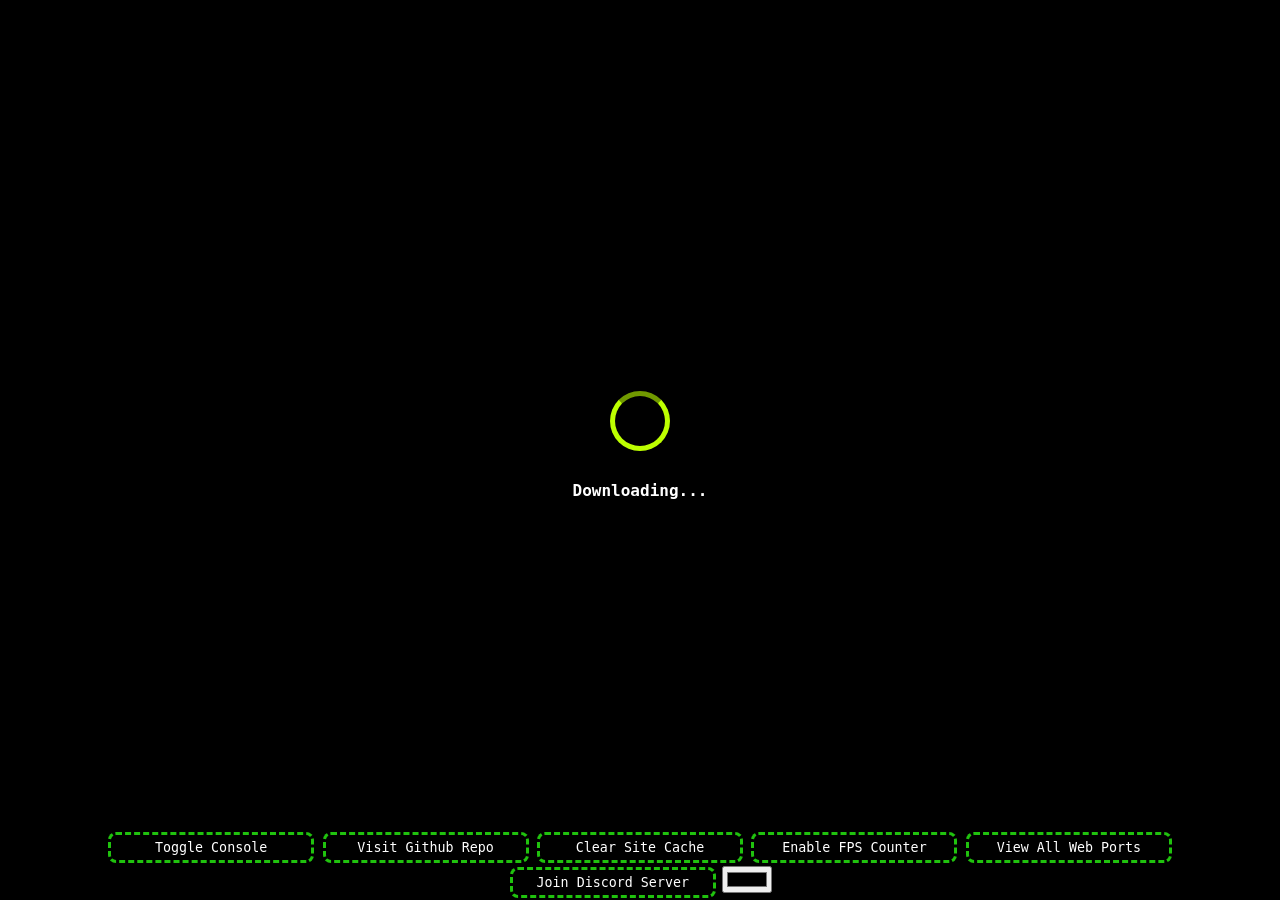
==== index.html @ a6f4ab1e "Add files via upload" ====
<!DOCTYPE html>
<html lang="en-us">
  <head>
    <meta charset="utf-8" />
    <meta http-equiv="Content-Type" content="text/html; charset=utf-8" />
    <meta name="viewport" content="viewport-fit=cover, width=device-width, initial-scale=1.0, minimum-scale=1.0, maximum-scale=1.0" />
	<!-- For Favicons -->
    <link rel="icon" type="x-icon" href="favicon.png">
	<!-- For Page Title -->
    <title>Pizza Tower 1.1.0 Web Port</title>
    <style>
      @-webkit-keyframes rotation {
        from {
          -webkit-transform: rotate(0deg);
        }

        to {
          -webkit-transform: rotate(360deg);
        }
      }

      @-moz-keyframes rotation {
        from {
          -moz-transform: rotate(0deg);
        }

        to {
          -moz-transform: rotate(360deg);
        }
      }

      @-o-keyframes rotation {
        from {
          -o-transform: rotate(0deg);
        }

        to {
          -o-transform: rotate(360deg);
        }
      }

      @keyframes rotation {
        from {
          transform: rotate(0deg);
        }

        to {
          transform: rotate(360deg);
        }
      }

      html {
        background: #FFFFFF;
      }

      body {
        font-family: arial;
        margin: 0;
        padding: 0;
        min-height: 100vh;
        min-height: -webkit-fill-available;
        min-height: fill-available;
        min-height: 100vh; /* Otherwise contents can be covered by an address bar in Safari on iOS 15 */
        min-width: 100vw;
        background: radial-gradient(
          56.63% 56.63% at 50% 43.37%,
          transparent 0%,
          transparent 100%
        );
		background-color: black;
        display: flex;
        flex-direction: column;
        overflow-x: hidden;
		place-items: center;
      }

      body.scrollingDisabled {
        overflow: hidden;
      }

      .emscripten {
        padding-right: 0;
        display: block;
      }

      div.emscripten {
        text-align: center;
		font-family: "Lucida Console", Monaco, monospace;
      }

      /* the canvas *must not* have any border or padding, or mouse coords will be wrong */
      canvas.emscripten {
        display: none;
        background-color: black;
        position: flex;
        transition: opacity 5s ease-in;
        -webkit-transition: opacity 5s ease-in;
        opacity: 0;
        filter: blur(0) grayscale(0);
        image-rendering: optimizeSpeed;             /* Older versions of FF          */
        image-rendering: -moz-crisp-edges;          /* FF 6.0+                       */
        image-rendering: -webkit-optimize-contrast; /* Safari                        */
        image-rendering: -o-crisp-edges;            /* OS X & Windows Opera (12.02+) */
        image-rendering: pixelated;                 /* Awesome future-browsers       */
        -ms-interpolation-mode: nearest-neighbor;   /* IE                            */
      }

      canvas.active {
        animation-name: fadeIn;
        animation-duration: 2s;
        opacity: 1;
      }

      canvas.paused {
        animation-name: blur;
        animation-duration: 0.5s;
        filter: blur(2px) grayscale(1);
      }

      canvas.unpaused {
        animation-name: none;
      }

      canvas.animatedSizeTransitions {
        transition: width 0.3s ease, height 0.3s ease;
      }

      @keyframes fadeIn {
        0% {
          opacity: 0;
        }

        100% {
          opacity: 1;
        }
      }

      @keyframes blur {
        0% {
          filter: blur(0) grayscale(0);
        }

        100% {
          filter: blur(2px) grayscale(1);
        }
      }

      .spinner {
        height: 30px;
        width: 30px;

        -webkit-animation: rotation 0.8s linear infinite;
        -moz-animation: rotation 0.8s linear infinite;
        -o-animation: rotation 0.8s linear infinite;
        animation: rotation 0.8s linear infinite;

        border: 5px solid #bdff00;
        border-top: 5px solid #719900;
        border-radius: 100%;
      }

      #status {
        display: inline-block;
        vertical-align: top;
        font-weight: bold;
        color: white;
      }

      #progress {
        width: 250px;
        height: 10px;
        -webkit-appearance: none;
        appearance: none;
        padding: 5px;
      }

      /* Determines the style of the background of the progress bar */
      progress[value]::-webkit-progress-bar {
        background-color: #8492a6;
        height: 10px;
        border-radius: 15px;
      }
      /* Determines the style of the completed part of the progress bar */
      progress[value]::-webkit-progress-value {
        background-image: -webkit-linear-gradient(left, #719900, #bdff00);
        height: 10px;
        border-radius: 15px;
      }

      div.loading {
        position: absolute;
        top: 0;
        bottom: 0;
        left: 0;
        right: 0;
        display: flex;
        flex-direction: column;
        justify-content: center;
        align-items: center;
        pointer-events: none;
      }
      div.loading > * {
        padding: 10px;
        margin: 10px;
      }

      .output-container {
        text-align: center;
        margin-top: auto;
      }
      .output-button {
        border: none;
        width: 200px;
        height: 25px;
        margin: 5px;
        border-radius: 5px;
        cursor: pointer;
        background-color: black;
        color: white;
		outline-color: #20c20e;
		outline-style: dashed;
        font-family: "Lucida Console", Monaco, monospace;
      }

      #output {
        display: none;
        height: 200px;
        background-color: black;
        color: white;
        font-family: "Lucida Console", Monaco, monospace;
        outline: none;
        border: none;
        padding: 0;
        width: 100%;
      }

      #message-container {
        display: none;
        min-height: 50px;
        background-color: rgba(20, 20, 20, 0.5);
        outline: none;
        border: none;
        padding: 0;
        width: 100%;
        position: absolute;
        top: 0;
      }

      #messages {
        margin-left: 50px;
        color: white;
        font-family: "Lucida Console", Monaco, monospace;
        outline: none;
        border: none;
        padding: 0;
      }

      img.qrCode {
         opacity: 1.0;
         width: 50%;
         height: 50%;
      }

      #pauseMenuContainer {
        position: absolute;
        top: 0;
        bottom: 0;
        left: 0;
        right: 0;
        display: flex;
        justify-content: center;
        align-items: center;
      }

      #pauseMenuContainer[hidden] {
        display: none !important;
        opacity: 0;
      }

      #pauseMenuBorder {
        background: linear-gradient(135deg, #FA1E4E, transparent 40%);
        padding: 1px;
        border-radius: 4px;
        clip-path: polygon(10.5px 0, 100% 0, 100% 100%, 0 100%, 0 10.5px);
        width: 70vw;
        max-width: 400px;
      }

      #pauseMenu {
        display: flex;
        flex-direction: column;
        padding: 60px 30px 60px 30px;
        background: linear-gradient(180deg, #2E273F 16.15%, rgba(46, 39, 63, 0.79) 56.25%, #2E273F 91.15%);
        border-radius: 4px;
        clip-path: polygon(10px 0, 100% 0, 100% 100%, 0 100%, 0 10px);
        animation-name: fadeIn;
        animation-duration: 0.5s;
        opacity: 1;
      }

      #pauseMenu button {
        font-weight: 500;
        font-size: 17px;
        color: white;
        background: #FA1E4E;
        border: 1px solid #FA1E4E;
        border-radius: 6px;
        padding: 12px 24px;
        margin: 5px 0;
        -webkit-user-select: none;
        user-select: none;
      }

      #pauseMenu button#quitButton {
        background: #FA1E4E40;
      }

      #pauseMenu button:hover {
        filter: brightness(1.15);
      }

      #pauseMenu button:active {
        filter: brightness(0.85);
      }

      #pauseMenu button[hidden] {
        display: none;
      }
    </style>
  </head>
  <body>
    <canvas
      class="emscripten"
      id="canvas"
      oncontextmenu="event.preventDefault()"
      tabindex="-1"
    >
    </canvas>
    <div id="pauseMenuContainer" hidden>
      <div id="pauseMenuBorder">
        <div id="pauseMenu">
          <button id="resumeButton" onclick="resume()">
            Resume
          </button>
          <button id="quitButton" onclick="quitIfSupported()">
            Quit
          </button>
        </div>
        </div>
    </div>
    <div class="loading">
      <div class="spinner" id="spinner"></div>
      <div class="emscripten" id="status">Downloading...</div>

      <progress value="0" max="100" id="progress" hidden="1"></progress>
    </div>
    <div class="output-container" id="output-container">
	  <!-- Stock Toggle Console Button -->
      <button class="output-button" onclick="toggleConsole()" title="Lists Console Output and Loading Progress"+>
        Toggle Console
      </button>
	  <!-- Go to Github Repo Button -->
      <button id="QRButton" class="output-button" onclick="togglegithub()" title="Sends you to My Github Repository of this Project"+>
        Visit Github Repo
      </button>
	  <!-- CLear Site Cache Button -->
      <button id="QR2Button" class="output-button" onclick="toggleclear_site_cache()" title="Fixes Crashes due to the Website being Updated, but also Deletes ALL Saves, so Continue with Caution"+>
        Clear Site Cache
      </button>
		<!-- Enable FPS Counter Bookmarklet Button -->
      <button class="output-button" id="stats-button" onclick="toggleFPS()" title="Enables External FPS Counter"+>
        Enable FPS Counter
      </button>
	    <!-- Go to Web Port Website Button -->
      <button class="output-button" id="share-button" onclick="togglewebports()" title="Sends you to My Personal Website with a List of All My Web Ports"+>
        View All Web Ports
      </button>
	    <!-- Join Discord Server Button -->
	  <button class="output-button" onclick="togglejoin_discord()" title="Press to Join My Discord Server for Info and Updates"+>
        Join Discord Server
      </button>
	    <!-- Background Color Changer Button -->
      <input id="colorpicker" type="color" onchange="changecolor(this)" title="Changes Color of the Website's Background"+>
      <textarea id="output" rows="8"></textarea>
    </div>

    <div id="message-container">
      <div id="messages">
      </div>
    </div>
	<!-- Ads Stuff for games that need it -->
   <script async
     data-ad-client="ca-pub-123"
     data-ad-frequency-hint="30s"
     data-adbreak-test="on"
     src="https://pagead2.googlesyndication.com/pagead/js/adsbygoogle.js">
   </script>

   <script>
     window.adsbygoogle = window.adsbygoogle || [];
     const adBreak =  adConfig = function(o) {adsbygoogle.push(o);}
   </script>

    <script type="text/javascript">
	// Background Color Changer Function
	function changecolor(el) {
		document.body.style.backgroundColor = el.value;
	}
	
      const CHANGE_ASPECT_RATIO = true;
		// Main Page Elements
      var bodyElement = document.getElementsByTagName("body")[0];
      var statusElement = document.getElementById("status");
      var progressElement = document.getElementById("progress");
      var spinnerElement = document.getElementById("spinner");
      var canvasElement = document.getElementById("canvas");
      var outputElement = document.getElementById("output");
      var outputContainerElement = document.getElementById("output-container");
      var qrElement = document.getElementById("QRCode");
      var qr2Element = document.getElementById("QR2Code");
      var qrButton = document.getElementById("QRButton");
      var qr2Button = document.getElementById("QR2Button");
      var pauseMenu = document.getElementById("pauseMenuContainer");
      var resumeButton = document.getElementById("resumeButton");
      var quitButton = document.getElementById("quitButton");

      const messageContainerElement = document.getElementById("message-container");
      const messagesElement = document.getElementById("messages");
      let rollbackMessages = [];

      let clearRollbackMessagesTimeoutId = -1;
      const showRollbackMessage = function (message) {
        let messages = "";
        rollbackMessages.push(message);
        rollbackMessages.forEach(m => messages += "<p>" + m + "</p>");

        messagesElement.innerHTML = messages;
        messageContainerElement.style.display = 'block';

        if (clearRollbackMessagesTimeoutId === -1) {
          clearTimeout(clearRollbackMessagesTimeoutId);
        }
        clearRollbackMessagesTimeoutId = setTimeout(clearRollbackMessages, 5000);
      };

      const clearRollbackMessages = function () {
        clearRollbackMessagesTimeoutId = -1;
        rollbackMessages = [];
        messageContainerElement.style.display = 'none';
      };
		
	  // for displaying contents of console to display as a single line of text
	  // stopload is set to 0, as to initialize it
	  var loadprogress = 0;
		
      var startingHeight, startingWidth;
      var startingAspect;
      var Module = {
        preRun: [],
        postRun: [],
        print: (function () {
          var element = document.getElementById("output");
          if (element) element.value = ""; // clear browser cache
          return function (text) {
		  
		  // for displaying contents of console to display as a single line of text
		  // if loading has started
			if (text === "Starting WAD") {
			// tells if statement below to display ALL loading strings
				loadprogress += 1;
			}
	  
			// if loading has started
			if (loadprogress === 1) {
			// allow console to be displayed as text on-screen
				Module.setStatus(text);
			}
			// if game has started
			// greater than or equal to just in case
			else if (loadprogress >= 2) {
			// then set load text to nothing
				Module.setStatus("");
			}
		    // back to normal shit
			
            if (arguments.length > 1)
              text = Array.prototype.slice.call(arguments).join(" ");
			// for normal console
            console.log(text);
            if (text === "Entering main loop.") {
              // It seems that this text ensures game is loaded.
              ensureAspectRatio();
			  // below are custom
			  // stops loading text on game run
			  loadprogress += 1;
              // This Forces 1920x1080 aspect ratio on game startup
              canvas.width = 1920;
              canvas.height = 1080;

			  // TRUE END of custom shit
            }
            if (element) {
              element.value += text + "\n";
              element.scrollTop = element.scrollHeight; // focus on bottom
            }
          };
        })(),
        printErr: function (text) {
          if (arguments.length > 1)
            text = Array.prototype.slice.call(arguments).join(" ");
          console.error(text);
        },
        canvas: (function () {
          var canvas = document.getElementById("canvas");

          return canvas;
        })(),
        setStatus: function (text) {
          if (!Module.setStatus.last)
            Module.setStatus.last = { time: Date.now(), text: "" };
          if (text === Module.setStatus.last.text) return;
          var m = text.match(/([^(]+)\((\d+(\.\d+)?)\/(\d+)\)/);
          var now = Date.now();
          if (m && now - Module.setStatus.last.time < 30) return; // if this is a progress update, skip it if too soon
          Module.setStatus.last.time = now;
          Module.setStatus.last.text = text;
          if (m) {
            text = m[1];
            progressElement.value = parseInt(m[2]) * 100;
            progressElement.max = parseInt(m[4]) * 100;
            progressElement.hidden = false;
            spinnerElement.hidden = false;
          } else {
            progressElement.value = null;
            progressElement.max = null;
            progressElement.hidden = true;

            // If there are no status text, we are finished and can display
            // the canvas and hide the spinner
            if (!text) {
              spinnerElement.style.display = "none";
              canvasElement.style.display = "block";
            }
          }
          statusElement.innerHTML = text;
        },
        totalDependencies: 0,
        monitorRunDependencies: function (left) {
          this.totalDependencies = Math.max(this.totalDependencies, left);
          Module.setStatus(
            left
              ? "Preparing... (" +
                  (this.totalDependencies - left) +
                  "/" +
                  this.totalDependencies +
                  ")"
              : "All downloads complete."
          );
        },
      };
      Module.setStatus("Downloading...");
      window.onerror = function (event) {
        // TODO: do not warn on ok events like simulating an infinite loop or exitStatus
        Module.setStatus("Exception thrown, see JavaScript console");
        spinnerElement.style.display = "none";
        Module.setStatus = function (text) {
          if (text) Module.printErr("[post-exception status] " + text);
        };
      };

      // Route URL GET parameters to argc+argv
      if (typeof window === "object") {
        Module['arguments'] = window.location.search.substr(1).trim().split('&');
        // If no args were passed arguments = [''], in which case kill the single empty string.
        if (!Module['arguments'][0]) {
          Module['arguments'] = [];
        }
      }
	  
	  // All Button Functions
	  
		// Stock Toggle Console Function
      function toggleConsole() {
        var isShown = outputElement.style.display === "flex";
        if (isShown) {
          outputElement.style.display = "none";
          outputElement.scrollIntoView(false);
        } else {
          outputElement.style.display = "flex";
          outputElement.scrollIntoView(true);
        }
      }
		// Go To Github Function
      function togglegithub() {
	    window.open("https://github.com/burnedpopcorn/Pizza-Tower-1.1.0-Web-Port", '_blank').focus();
      }
		// Clear Site Cache Function
      function toggleclear_site_cache() {
	  // Trigger Choice Popup
		if (confirm("This Will Clear Site Cache\nThis will ALSO Clear ALL SAVES\nONLY do this if the Site has recently been Updated\nand if you are experiencing crashes relating to texture loading\nContinue?")) {
		// User clicked OK
		
		// Clear All IndexedDB Databases
		(async () => {
			const dbs = await window.indexedDB.databases();
			dbs.forEach(db => { window.indexedDB.deleteDatabase(db.name) });
			})();
			
		// 
		alert("All Site Cache Has been Cleared!\nPlease reload the Page");
		} else {
		// User clicked Cancel
		// Do nothing
		}
	  }

		// Enable FPS Counter Button
	  var stopfps = 0;
      function toggleFPS() {
	  // to stop it from making multiple instances after 1 has already been made
	  stopfps += 1
	  // if pressed ONLY once
	  if (stopfps === 1) {
	    window.location.href = "javascript:(function(){var script=document.createElement('script');script.onload=function(){var stats=new Stats();document.body.appendChild(stats.dom);requestAnimationFrame(function loop(){stats.update();requestAnimationFrame(loop)});};script.src='https://mrdoob.github.io/stats.js/build/stats.min.js';document.head.appendChild(script);})()"
        }
		// so it can't go crazy high, but can't be activated again
		if (stopfps >= 5) {
		stopfps = 2;
		}
	  }
	    // Go To Website of Web Ports Function
	  function togglewebports() {
		window.open("https://burnedwebsite.vercel.app/projects/", '_blank').focus();
	  }
	    // Join Discord Function
	  function togglejoin_discord() {
	    window.open("https://discord.gg/3dPTpruHhc", '_blank').focus();
	  }
		// End of Button Functions

      var g_pWadLoadCallback = undefined;
      function setWadLoadCallback( _wadLoadCallback ) 
      {
        g_pWadLoadCallback = _wadLoadCallback;
      }

      var g_pAddAsyncMethod = -1;

      function setAddAsyncMethod( asyncMethod )
      {
        g_pAddAsyncMethod = asyncMethod;
      }

      var g_pJSExceptionHandler = undefined;

      function setJSExceptionHandler( exceptionHandler )
      {
        if (typeof exceptionHandler == "function") {
            g_pJSExceptionHandler = exceptionHandler;
        } // end if
      } // end setJSExceptionHandler

      function hasJSExceptionHandler()
      {
        return (g_pJSExceptionHandler != undefined) && (typeof g_pJSExceptionHandler == "function");
      } // end hasJSExceptionHandler

      function doJSExceptionHandler( exceptionJSON )
      {
        if (typeof g_pJSExceptionHandler == "function") {
          var exception = JSON.parse( exceptionJSON );
          g_pJSExceptionHandler( exception );
        } // end if
      } // end doJSExceptionHandler

		// Get Files
      function manifestFiles()
      {
        return [ "runner.data",
"runner.js",
"runner.wasm",
"audio-worklet.js",
"game.unx" ].join( ";");
      }

		// Verify Files
      function manifestFilesMD5()
      {
        return [ "a5276971844487765d6997bd153082a2",
"8205c033904e1ce761eff28ed921da38",
"b347cc99e3e72ed83507297e83c8a79e",
"e8f1e8db8cf996f8715a6f2164c2e44e",
"75f7f4d243abfe594327f423f2ebfdca" ];
      }

      function onFirstFrameRendered()
      {
          //console.log("First frame rendered!");
      }

      function onGameSetWindowSize(width,height)
      {
          if (startingHeight === undefined && startingWidth === undefined) {
              console.log("Initial window size set to width: " + width + ", height: " + height);

              startingHeight = height;
              startingWidth = width;
              startingAspect = startingWidth / startingHeight;
          }
      }

	// Trigger Ads
    function triggerAd(adId, _callback_beforeAd, _callback_afterAd, _callback_adDismissed, _callback_adViewed, _callback_adbreakDone) {
       // need to take a copy of the RValues represented
       var pRValueCopy = triggerAdPrefix( _callback_beforeAd, _callback_afterAd, _callback_adDismissed, _callback_adViewed, _callback_adbreakDone );
       var pCallbackBeforeAd = pRValueCopy + (0*16);
       var pCallbackAfterAd = pRValueCopy + (1*16);
       var pCallbackAdDismissed = pRValueCopy + (2*16);
       var pCallbackAdViewed = pRValueCopy + (3*16);
       var pCallbackAdBreakDone = pRValueCopy + (4*16);

       adBreak({
         "type": "reward",                    // The type of this placement
         "name": adId,                        // A descriptive name for this placement

         "beforeAd": () => {                  // Prepare for the ad. Mute and pause the game flow
           console.log("beforeAd");
           // trigger _callback_beforeAd to game
           doGMLCallback( pCallbackBeforeAd, { id:adId } );
         },
         "afterAd" : () => {                   // Resume the game and re-enable sound
           console.log("afterAd");
           // trigger _callback_afterAd to game
           doGMLCallback( pCallbackAfterAd, { id:adId } );
         },
         "beforeReward": (showAdFn) => {      // Show reward prompt (call showAdFn() if clicked)
           console.log("beforeReward");
           showAdFn();
           // Setup native prompt to indicate ad will load
           // Will not be setup by dev so this UX controlled by GXC
         },
         "adDismissed": () => {               // Player dismissed the ad before it finished
           console.log("adDismissed");
           // trigger _callback_adDismissed to game
           doGMLCallback( pCallbackAdDismissed, { id:adId } );
         },
         "adViewed": () => {                  // Player watched the ad–give them the reward.
           console.log("adViewed");
           // trigger _callback_adViewed to game
           doGMLCallback( pCallbackAdViewed, { id:adId } );
         },
         "adBreakDone": (placementInfo) => {  // Always called (if provided) even if an ad didn't show
           console.log("adBreakDone");
           // trigger _callback_adBreakDone to game
           doGMLCallback( pCallbackAdBreakDone, { id:adId } );
           triggerAdPostfix( pRValueCopy );
         }, 
       });
      }

      function ensureAspectRatio() {
        if (canvasElement === undefined) {
          return;
        }

        if (!CHANGE_ASPECT_RATIO) {
          return;
        }
        
        if (startingHeight === undefined && startingWidth === undefined) {
          return;
        }

        canvasElement.classList.add("active");

        const maxWidth = window.innerWidth;
        const maxHeight = window.innerHeight;
        var newHeight, newWidth;

        // Find the limiting dimension.
        var heightQuotient = startingHeight / maxHeight;
        var widthQuotient = startingWidth / maxWidth;

        if (heightQuotient > widthQuotient) {
          // Max out on height.
          newHeight = maxHeight;
          newWidth = newHeight * startingAspect;
        } else {
          // Max out on width.
          newWidth = maxWidth;
          newHeight = newWidth / startingAspect;
        }

        canvasElement.style.height = newHeight + "px";
        canvasElement.style.width = newWidth + "px";
      }
		// To Pause when it detects the Tab is inactive
      function pause() { // Don't change the name - GX Mobile calls it when the app becomes inactive.
        if (!canvasElement.classList.contains("active")) { // Wait for the canvas to load.
          return
        }
        
        GM_pause();
        pauseMenu.hidden = false;
        canvasElement.classList.add("paused");
      }
		// To Resume when it detects the Tab is Active
      function resume() {
        GM_unpause();
        pauseMenu.hidden = true;
        canvasElement.classList.remove("paused");
        canvasElement.classList.add("unpaused");
        enterFullscreenIfSupported();
        lockOrientationIfSupported();
      }

      function quitIfSupported() {
        if (window.oprt && window.oprt.closeTab) { /* GX Mobile API */
          window.oprt.closeTab();
        } else if (window.chrome && window.chrome.runtime && window.chrome.runtime.sendMessage) {
          window.chrome.runtime.sendMessage('mpojjmidmnpcpopbebmecmjdkdbgdeke', { command: 'closeTab' })
        }
      }

      function enterFullscreenIfSupported() {
        if (!window.oprt || !window.oprt.enterFullscreen) { /* GX Mobile API */
          return;
        }

        window.oprt.enterFullscreen();
        let viewStatus = GM_get_view_status();
        viewStatus.fullscreen = true;
        GM_set_view_status(viewStatus);
      }

      function lockOrientationIfSupported() {
        if (!window.oprt || !window.oprt.lockPortraitOrientation || !window.oprt.lockLandscapeOrientation) { /* GX Mobile API */
          return;
        }

        let viewStatus = GM_get_view_status();
        if (viewStatus.landscape === true && viewStatus.portrait === false) {
          window.oprt.lockPortraitOrientation();
        } else if (viewStatus.landscape === false && viewStatus.portrait === true) {
          window.oprt.lockPortraitOrientation();
        }
      }
		// uh, shit that no one cares about
      const resizeObserver = new ResizeObserver(() => {
        window.requestAnimationFrame(ensureAspectRatio);
        setTimeout(() => window.requestAnimationFrame(ensureAspectRatio), 100);
      });
      resizeObserver.observe(document.body);
		
		// Disable Scrolling on Mobile
      if (/Android|iPhone|iPod/i.test(navigator.userAgent)) {
        bodyElement.className = "scrollingDisabled";
        canvasElement.classList.add("animatedSizeTransitions");
        outputContainerElement.hidden = true;
      }

      document.addEventListener("visibilitychange", (event) => {
        if (document.visibilityState != "visible") {
          pause();
        }
      });

      window.addEventListener("load", (event) => {
        if ((!window.oprt || !window.oprt.enterFullscreen) && (!window.chrome || !window.chrome.runtime || !window.chrome.runtime.sendMessage)) {
          quitButton.hidden = true;
        }
      });

      setWadLoadCallback(() => {
        enterFullscreenIfSupported();
        lockOrientationIfSupported();
      });
    </script>
	<!-- Load Main Game Runner JS File -->
    <script async type="text/javascript" src="runner.js"></script>
  </body>
</html>
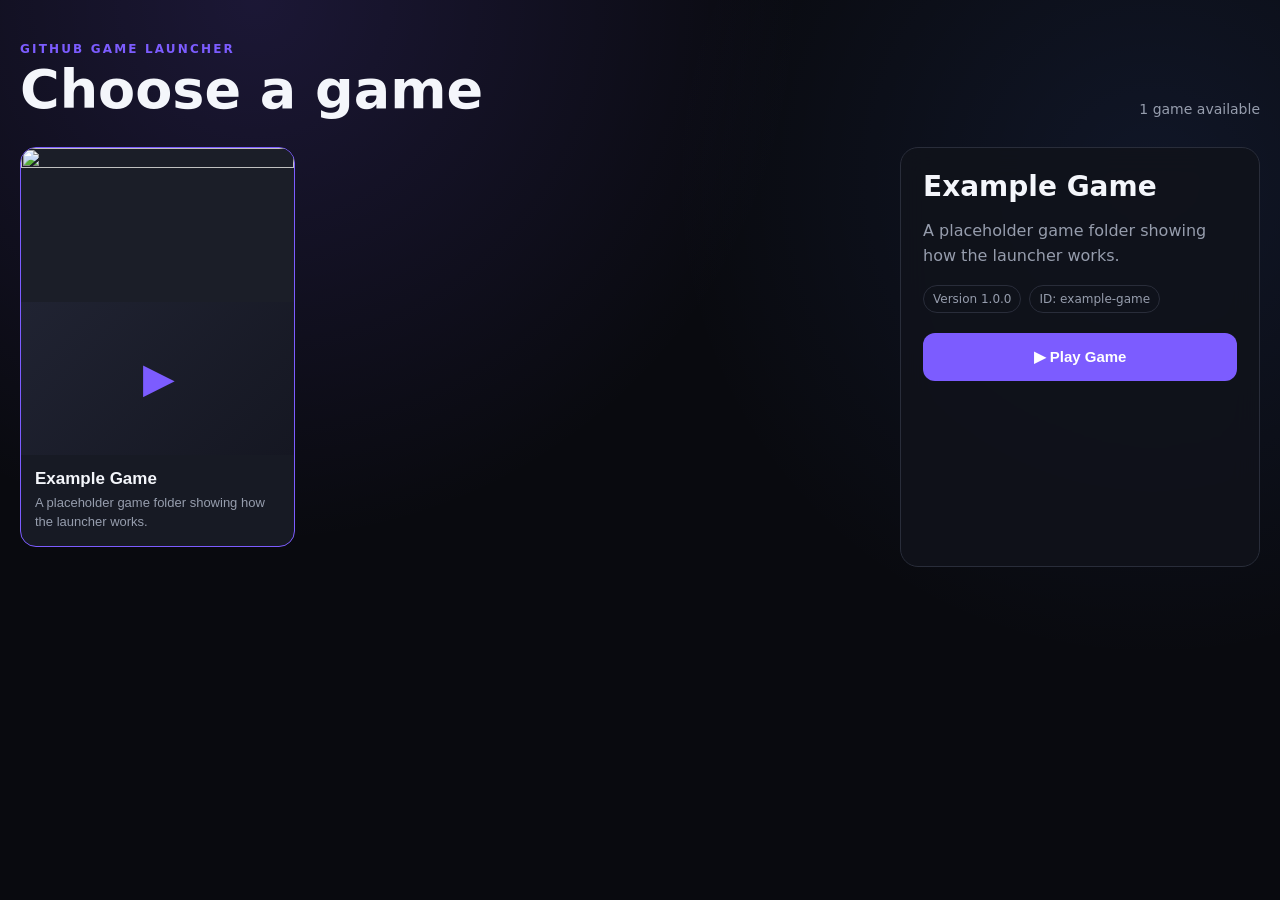
==== commit 57ecbdfa: "Add files via upload" ====
--- a/index.html
+++ b/index.html
@@ -1,882 +1,34 @@
-<!DOCTYPE html>
-<html lang="en-us">
-  <head>
-    <meta charset="utf-8" />
-    <meta http-equiv="Content-Type" content="text/html; charset=utf-8" />
-    <meta name="viewport" content="viewport-fit=cover, width=device-width, initial-scale=1.0, minimum-scale=1.0, maximum-scale=1.0" />
-	<!-- For Favicons -->
-    <link rel="icon" type="x-icon" href="favicon.png">
-	<!-- For Page Title -->
-    <title>Pizza Tower 1.1.0 Web Port</title>
-    <style>
-      @-webkit-keyframes rotation {
-        from {
-          -webkit-transform: rotate(0deg);
-        }
+<!doctype html>
+<html lang="en">
+<head>
+  <meta charset="utf-8">
+  <meta name="viewport" content="width=device-width, initial-scale=1">
+  <title>Game Launcher</title>
+  <link rel="stylesheet" href="style.css">
+</head>
+<body>
+  <main class="launcher">
+    <header class="topbar">
+      <div>
+        <div class="eyebrow">GITHUB GAME LAUNCHER</div>
+        <h1>Choose a game</h1>
+      </div>
+      <div class="status" id="status">Loading games...</div>
+    </header>
 
-        to {
-          -webkit-transform: rotate(360deg);
-        }
-      }
+    <section class="content">
+      <div class="game-grid" id="gameGrid" aria-label="Games"></div>
 
-      @-moz-keyframes rotation {
-        from {
-          -moz-transform: rotate(0deg);
-        }
+      <aside class="details" id="details">
+        <div class="empty">
+          <div class="empty-icon">▶</div>
+          <h2>Select a game</h2>
+          <p>Choose a game from the library to see its details.</p>
+        </div>
+      </aside>
+    </section>
+  </main>
 
-        to {
-          -moz-transform: rotate(360deg);
-        }
-      }
-
-      @-o-keyframes rotation {
-        from {
-          -o-transform: rotate(0deg);
-        }
-
-        to {
-          -o-transform: rotate(360deg);
-        }
-      }
-
-      @keyframes rotation {
-        from {
-          transform: rotate(0deg);
-        }
-
-        to {
-          transform: rotate(360deg);
-        }
-      }
-
-      html {
-        background: #FFFFFF;
-      }
-
-      body {
-        font-family: arial;
-        margin: 0;
-        padding: 0;
-        min-height: 100vh;
-        min-height: -webkit-fill-available;
-        min-height: fill-available;
-        min-height: 100vh; /* Otherwise contents can be covered by an address bar in Safari on iOS 15 */
-        min-width: 100vw;
-        background: radial-gradient(
-          56.63% 56.63% at 50% 43.37%,
-          transparent 0%,
-          transparent 100%
-        );
-		background-color: black;
-        display: flex;
-        flex-direction: column;
-        overflow-x: hidden;
-		place-items: center;
-      }
-
-      body.scrollingDisabled {
-        overflow: hidden;
-      }
-
-      .emscripten {
-        padding-right: 0;
-        display: block;
-      }
-
-      div.emscripten {
-        text-align: center;
-		font-family: "Lucida Console", Monaco, monospace;
-      }
-
-      /* the canvas *must not* have any border or padding, or mouse coords will be wrong */
-      canvas.emscripten {
-        display: none;
-        background-color: black;
-        position: flex;
-        transition: opacity 5s ease-in;
-        -webkit-transition: opacity 5s ease-in;
-        opacity: 0;
-        filter: blur(0) grayscale(0);
-        image-rendering: optimizeSpeed;             /* Older versions of FF          */
-        image-rendering: -moz-crisp-edges;          /* FF 6.0+                       */
-        image-rendering: -webkit-optimize-contrast; /* Safari                        */
-        image-rendering: -o-crisp-edges;            /* OS X & Windows Opera (12.02+) */
-        image-rendering: pixelated;                 /* Awesome future-browsers       */
-        -ms-interpolation-mode: nearest-neighbor;   /* IE                            */
-      }
-
-      canvas.active {
-        animation-name: fadeIn;
-        animation-duration: 2s;
-        opacity: 1;
-      }
-
-      canvas.paused {
-        animation-name: blur;
-        animation-duration: 0.5s;
-        filter: blur(2px) grayscale(1);
-      }
-
-      canvas.unpaused {
-        animation-name: none;
-      }
-
-      canvas.animatedSizeTransitions {
-        transition: width 0.3s ease, height 0.3s ease;
-      }
-
-      @keyframes fadeIn {
-        0% {
-          opacity: 0;
-        }
-
-        100% {
-          opacity: 1;
-        }
-      }
-
-      @keyframes blur {
-        0% {
-          filter: blur(0) grayscale(0);
-        }
-
-        100% {
-          filter: blur(2px) grayscale(1);
-        }
-      }
-
-      .spinner {
-        height: 30px;
-        width: 30px;
-
-        -webkit-animation: rotation 0.8s linear infinite;
-        -moz-animation: rotation 0.8s linear infinite;
-        -o-animation: rotation 0.8s linear infinite;
-        animation: rotation 0.8s linear infinite;
-
-        border: 5px solid #bdff00;
-        border-top: 5px solid #719900;
-        border-radius: 100%;
-      }
-
-      #status {
-        display: inline-block;
-        vertical-align: top;
-        font-weight: bold;
-        color: white;
-      }
-
-      #progress {
-        width: 250px;
-        height: 10px;
-        -webkit-appearance: none;
-        appearance: none;
-        padding: 5px;
-      }
-
-      /* Determines the style of the background of the progress bar */
-      progress[value]::-webkit-progress-bar {
-        background-color: #8492a6;
-        height: 10px;
-        border-radius: 15px;
-      }
-      /* Determines the style of the completed part of the progress bar */
-      progress[value]::-webkit-progress-value {
-        background-image: -webkit-linear-gradient(left, #719900, #bdff00);
-        height: 10px;
-        border-radius: 15px;
-      }
-
-      div.loading {
-        position: absolute;
-        top: 0;
-        bottom: 0;
-        left: 0;
-        right: 0;
-        display: flex;
-        flex-direction: column;
-        justify-content: center;
-        align-items: center;
-        pointer-events: none;
-      }
-      div.loading > * {
-        padding: 10px;
-        margin: 10px;
-      }
-
-      .output-container {
-        text-align: center;
-        margin-top: auto;
-      }
-      .output-button {
-        border: none;
-        width: 200px;
-        height: 25px;
-        margin: 5px;
-        border-radius: 5px;
-        cursor: pointer;
-        background-color: black;
-        color: white;
-		outline-color: #20c20e;
-		outline-style: dashed;
-        font-family: "Lucida Console", Monaco, monospace;
-      }
-
-      #output {
-        display: none;
-        height: 200px;
-        background-color: black;
-        color: white;
-        font-family: "Lucida Console", Monaco, monospace;
-        outline: none;
-        border: none;
-        padding: 0;
-        width: 100%;
-      }
-
-      #message-container {
-        display: none;
-        min-height: 50px;
-        background-color: rgba(20, 20, 20, 0.5);
-        outline: none;
-        border: none;
-        padding: 0;
-        width: 100%;
-        position: absolute;
-        top: 0;
-      }
-
-      #messages {
-        margin-left: 50px;
-        color: white;
-        font-family: "Lucida Console", Monaco, monospace;
-        outline: none;
-        border: none;
-        padding: 0;
-      }
-
-      img.qrCode {
-         opacity: 1.0;
-         width: 50%;
-         height: 50%;
-      }
-
-      #pauseMenuContainer {
-        position: absolute;
-        top: 0;
-        bottom: 0;
-        left: 0;
-        right: 0;
-        display: flex;
-        justify-content: center;
-        align-items: center;
-      }
-
-      #pauseMenuContainer[hidden] {
-        display: none !important;
-        opacity: 0;
-      }
-
-      #pauseMenuBorder {
-        background: linear-gradient(135deg, #FA1E4E, transparent 40%);
-        padding: 1px;
-        border-radius: 4px;
-        clip-path: polygon(10.5px 0, 100% 0, 100% 100%, 0 100%, 0 10.5px);
-        width: 70vw;
-        max-width: 400px;
-      }
-
-      #pauseMenu {
-        display: flex;
-        flex-direction: column;
-        padding: 60px 30px 60px 30px;
-        background: linear-gradient(180deg, #2E273F 16.15%, rgba(46, 39, 63, 0.79) 56.25%, #2E273F 91.15%);
-        border-radius: 4px;
-        clip-path: polygon(10px 0, 100% 0, 100% 100%, 0 100%, 0 10px);
-        animation-name: fadeIn;
-        animation-duration: 0.5s;
-        opacity: 1;
-      }
-
-      #pauseMenu button {
-        font-weight: 500;
-        font-size: 17px;
-        color: white;
-        background: #FA1E4E;
-        border: 1px solid #FA1E4E;
-        border-radius: 6px;
-        padding: 12px 24px;
-        margin: 5px 0;
-        -webkit-user-select: none;
-        user-select: none;
-      }
-
-      #pauseMenu button#quitButton {
-        background: #FA1E4E40;
-      }
-
-      #pauseMenu button:hover {
-        filter: brightness(1.15);
-      }
-
-      #pauseMenu button:active {
-        filter: brightness(0.85);
-      }
-
-      #pauseMenu button[hidden] {
-        display: none;
-      }
-    </style>
-  </head>
-  <body>
-    <canvas
-      class="emscripten"
-      id="canvas"
-      oncontextmenu="event.preventDefault()"
-      tabindex="-1"
-    >
-    </canvas>
-    <div id="pauseMenuContainer" hidden>
-      <div id="pauseMenuBorder">
-        <div id="pauseMenu">
-          <button id="resumeButton" onclick="resume()">
-            Resume
-          </button>
-          <button id="quitButton" onclick="quitIfSupported()">
-            Quit
-          </button>
-        </div>
-        </div>
-    </div>
-    <div class="loading">
-      <div class="spinner" id="spinner"></div>
-      <div class="emscripten" id="status">Downloading...</div>
-
-      <progress value="0" max="100" id="progress" hidden="1"></progress>
-    </div>
-    <div class="output-container" id="output-container">
-	  <!-- Stock Toggle Console Button -->
-      <button class="output-button" onclick="toggleConsole()" title="Lists Console Output and Loading Progress"+>
-        Toggle Console
-      </button>
-	  <!-- Go to Github Repo Button -->
-      <button id="QRButton" class="output-button" onclick="togglegithub()" title="Sends you to My Github Repository of this Project"+>
-        Visit Github Repo
-      </button>
-	  <!-- CLear Site Cache Button -->
-      <button id="QR2Button" class="output-button" onclick="toggleclear_site_cache()" title="Fixes Crashes due to the Website being Updated, but also Deletes ALL Saves, so Continue with Caution"+>
-        Clear Site Cache
-      </button>
-		<!-- Enable FPS Counter Bookmarklet Button -->
-      <button class="output-button" id="stats-button" onclick="toggleFPS()" title="Enables External FPS Counter"+>
-        Enable FPS Counter
-      </button>
-	    <!-- Go to Web Port Website Button -->
-      <button class="output-button" id="share-button" onclick="togglewebports()" title="Sends you to My Personal Website with a List of All My Web Ports"+>
-        View All Web Ports
-      </button>
-	    <!-- Join Discord Server Button -->
-	  <button class="output-button" onclick="togglejoin_discord()" title="Press to Join My Discord Server for Info and Updates"+>
-        Join Discord Server
-      </button>
-	    <!-- Background Color Changer Button -->
-      <input id="colorpicker" type="color" onchange="changecolor(this)" title="Changes Color of the Website's Background"+>
-      <textarea id="output" rows="8"></textarea>
-    </div>
-
-    <div id="message-container">
-      <div id="messages">
-      </div>
-    </div>
-	<!-- Ads Stuff for games that need it -->
-   <script async
-     data-ad-client="ca-pub-123"
-     data-ad-frequency-hint="30s"
-     data-adbreak-test="on"
-     src="https://pagead2.googlesyndication.com/pagead/js/adsbygoogle.js">
-   </script>
-
-   <script>
-     window.adsbygoogle = window.adsbygoogle || [];
-     const adBreak =  adConfig = function(o) {adsbygoogle.push(o);}
-   </script>
-
-    <script type="text/javascript">
-	// Background Color Changer Function
-	function changecolor(el) {
-		document.body.style.backgroundColor = el.value;
-	}
-	
-      const CHANGE_ASPECT_RATIO = true;
-		// Main Page Elements
-      var bodyElement = document.getElementsByTagName("body")[0];
-      var statusElement = document.getElementById("status");
-      var progressElement = document.getElementById("progress");
-      var spinnerElement = document.getElementById("spinner");
-      var canvasElement = document.getElementById("canvas");
-      var outputElement = document.getElementById("output");
-      var outputContainerElement = document.getElementById("output-container");
-      var qrElement = document.getElementById("QRCode");
-      var qr2Element = document.getElementById("QR2Code");
-      var qrButton = document.getElementById("QRButton");
-      var qr2Button = document.getElementById("QR2Button");
-      var pauseMenu = document.getElementById("pauseMenuContainer");
-      var resumeButton = document.getElementById("resumeButton");
-      var quitButton = document.getElementById("quitButton");
-
-      const messageContainerElement = document.getElementById("message-container");
-      const messagesElement = document.getElementById("messages");
-      let rollbackMessages = [];
-
-      let clearRollbackMessagesTimeoutId = -1;
-      const showRollbackMessage = function (message) {
-        let messages = "";
-        rollbackMessages.push(message);
-        rollbackMessages.forEach(m => messages += "<p>" + m + "</p>");
-
-        messagesElement.innerHTML = messages;
-        messageContainerElement.style.display = 'block';
-
-        if (clearRollbackMessagesTimeoutId === -1) {
-          clearTimeout(clearRollbackMessagesTimeoutId);
-        }
-        clearRollbackMessagesTimeoutId = setTimeout(clearRollbackMessages, 5000);
-      };
-
-      const clearRollbackMessages = function () {
-        clearRollbackMessagesTimeoutId = -1;
-        rollbackMessages = [];
-        messageContainerElement.style.display = 'none';
-      };
-		
-	  // for displaying contents of console to display as a single line of text
-	  // stopload is set to 0, as to initialize it
-	  var loadprogress = 0;
-		
-      var startingHeight, startingWidth;
-      var startingAspect;
-      var Module = {
-        preRun: [],
-        postRun: [],
-        print: (function () {
-          var element = document.getElementById("output");
-          if (element) element.value = ""; // clear browser cache
-          return function (text) {
-		  
-		  // for displaying contents of console to display as a single line of text
-		  // if loading has started
-			if (text === "Starting WAD") {
-			// tells if statement below to display ALL loading strings
-				loadprogress += 1;
-			}
-	  
-			// if loading has started
-			if (loadprogress === 1) {
-			// allow console to be displayed as text on-screen
-				Module.setStatus(text);
-			}
-			// if game has started
-			// greater than or equal to just in case
-			else if (loadprogress >= 2) {
-			// then set load text to nothing
-				Module.setStatus("");
-			}
-		    // back to normal shit
-			
-            if (arguments.length > 1)
-              text = Array.prototype.slice.call(arguments).join(" ");
-			// for normal console
-            console.log(text);
-            if (text === "Entering main loop.") {
-              // It seems that this text ensures game is loaded.
-              ensureAspectRatio();
-			  // below are custom
-			  // stops loading text on game run
-			  loadprogress += 1;
-              // This Forces 1920x1080 aspect ratio on game startup
-              canvas.width = 1920;
-              canvas.height = 1080;
-
-			  // TRUE END of custom shit
-            }
-            if (element) {
-              element.value += text + "\n";
-              element.scrollTop = element.scrollHeight; // focus on bottom
-            }
-          };
-        })(),
-        printErr: function (text) {
-          if (arguments.length > 1)
-            text = Array.prototype.slice.call(arguments).join(" ");
-          console.error(text);
-        },
-        canvas: (function () {
-          var canvas = document.getElementById("canvas");
-
-          return canvas;
-        })(),
-        setStatus: function (text) {
-          if (!Module.setStatus.last)
-            Module.setStatus.last = { time: Date.now(), text: "" };
-          if (text === Module.setStatus.last.text) return;
-          var m = text.match(/([^(]+)\((\d+(\.\d+)?)\/(\d+)\)/);
-          var now = Date.now();
-          if (m && now - Module.setStatus.last.time < 30) return; // if this is a progress update, skip it if too soon
-          Module.setStatus.last.time = now;
-          Module.setStatus.last.text = text;
-          if (m) {
-            text = m[1];
-            progressElement.value = parseInt(m[2]) * 100;
-            progressElement.max = parseInt(m[4]) * 100;
-            progressElement.hidden = false;
-            spinnerElement.hidden = false;
-          } else {
-            progressElement.value = null;
-            progressElement.max = null;
-            progressElement.hidden = true;
-
-            // If there are no status text, we are finished and can display
-            // the canvas and hide the spinner
-            if (!text) {
-              spinnerElement.style.display = "none";
-              canvasElement.style.display = "block";
-            }
-          }
-          statusElement.innerHTML = text;
-        },
-        totalDependencies: 0,
-        monitorRunDependencies: function (left) {
-          this.totalDependencies = Math.max(this.totalDependencies, left);
-          Module.setStatus(
-            left
-              ? "Preparing... (" +
-                  (this.totalDependencies - left) +
-                  "/" +
-                  this.totalDependencies +
-                  ")"
-              : "All downloads complete."
-          );
-        },
-      };
-      Module.setStatus("Downloading...");
-      window.onerror = function (event) {
-        // TODO: do not warn on ok events like simulating an infinite loop or exitStatus
-        Module.setStatus("Exception thrown, see JavaScript console");
-        spinnerElement.style.display = "none";
-        Module.setStatus = function (text) {
-          if (text) Module.printErr("[post-exception status] " + text);
-        };
-      };
-
-      // Route URL GET parameters to argc+argv
-      if (typeof window === "object") {
-        Module['arguments'] = window.location.search.substr(1).trim().split('&');
-        // If no args were passed arguments = [''], in which case kill the single empty string.
-        if (!Module['arguments'][0]) {
-          Module['arguments'] = [];
-        }
-      }
-	  
-	  // All Button Functions
-	  
-		// Stock Toggle Console Function
-      function toggleConsole() {
-        var isShown = outputElement.style.display === "flex";
-        if (isShown) {
-          outputElement.style.display = "none";
-          outputElement.scrollIntoView(false);
-        } else {
-          outputElement.style.display = "flex";
-          outputElement.scrollIntoView(true);
-        }
-      }
-		// Go To Github Function
-      function togglegithub() {
-	    window.open("https://github.com/burnedpopcorn/Pizza-Tower-1.1.0-Web-Port", '_blank').focus();
-      }
-		// Clear Site Cache Function
-      function toggleclear_site_cache() {
-	  // Trigger Choice Popup
-		if (confirm("This Will Clear Site Cache\nThis will ALSO Clear ALL SAVES\nONLY do this if the Site has recently been Updated\nand if you are experiencing crashes relating to texture loading\nContinue?")) {
-		// User clicked OK
-		
-		// Clear All IndexedDB Databases
-		(async () => {
-			const dbs = await window.indexedDB.databases();
-			dbs.forEach(db => { window.indexedDB.deleteDatabase(db.name) });
-			})();
-			
-		// 
-		alert("All Site Cache Has been Cleared!\nPlease reload the Page");
-		} else {
-		// User clicked Cancel
-		// Do nothing
-		}
-	  }
-
-		// Enable FPS Counter Button
-	  var stopfps = 0;
-      function toggleFPS() {
-	  // to stop it from making multiple instances after 1 has already been made
-	  stopfps += 1
-	  // if pressed ONLY once
-	  if (stopfps === 1) {
-	    window.location.href = "javascript:(function(){var script=document.createElement('script');script.onload=function(){var stats=new Stats();document.body.appendChild(stats.dom);requestAnimationFrame(function loop(){stats.update();requestAnimationFrame(loop)});};script.src='https://mrdoob.github.io/stats.js/build/stats.min.js';document.head.appendChild(script);})()"
-        }
-		// so it can't go crazy high, but can't be activated again
-		if (stopfps >= 5) {
-		stopfps = 2;
-		}
-	  }
-	    // Go To Website of Web Ports Function
-	  function togglewebports() {
-		window.open("https://burnedwebsite.vercel.app/projects/", '_blank').focus();
-	  }
-	    // Join Discord Function
-	  function togglejoin_discord() {
-	    window.open("https://discord.gg/3dPTpruHhc", '_blank').focus();
-	  }
-		// End of Button Functions
-
-      var g_pWadLoadCallback = undefined;
-      function setWadLoadCallback( _wadLoadCallback ) 
-      {
-        g_pWadLoadCallback = _wadLoadCallback;
-      }
-
-      var g_pAddAsyncMethod = -1;
-
-      function setAddAsyncMethod( asyncMethod )
-      {
-        g_pAddAsyncMethod = asyncMethod;
-      }
-
-      var g_pJSExceptionHandler = undefined;
-
-      function setJSExceptionHandler( exceptionHandler )
-      {
-        if (typeof exceptionHandler == "function") {
-            g_pJSExceptionHandler = exceptionHandler;
-        } // end if
-      } // end setJSExceptionHandler
-
-      function hasJSExceptionHandler()
-      {
-        return (g_pJSExceptionHandler != undefined) && (typeof g_pJSExceptionHandler == "function");
-      } // end hasJSExceptionHandler
-
-      function doJSExceptionHandler( exceptionJSON )
-      {
-        if (typeof g_pJSExceptionHandler == "function") {
-          var exception = JSON.parse( exceptionJSON );
-          g_pJSExceptionHandler( exception );
-        } // end if
-      } // end doJSExceptionHandler
-
-		// Get Files
-      function manifestFiles()
-      {
-        return [ "runner.data",
-"runner.js",
-"runner.wasm",
-"audio-worklet.js",
-"game.unx" ].join( ";");
-      }
-
-		// Verify Files
-      function manifestFilesMD5()
-      {
-        return [ "a5276971844487765d6997bd153082a2",
-"8205c033904e1ce761eff28ed921da38",
-"b347cc99e3e72ed83507297e83c8a79e",
-"e8f1e8db8cf996f8715a6f2164c2e44e",
-"75f7f4d243abfe594327f423f2ebfdca" ];
-      }
-
-      function onFirstFrameRendered()
-      {
-          //console.log("First frame rendered!");
-      }
-
-      function onGameSetWindowSize(width,height)
-      {
-          if (startingHeight === undefined && startingWidth === undefined) {
-              console.log("Initial window size set to width: " + width + ", height: " + height);
-
-              startingHeight = height;
-              startingWidth = width;
-              startingAspect = startingWidth / startingHeight;
-          }
-      }
-
-	// Trigger Ads
-    function triggerAd(adId, _callback_beforeAd, _callback_afterAd, _callback_adDismissed, _callback_adViewed, _callback_adbreakDone) {
-       // need to take a copy of the RValues represented
-       var pRValueCopy = triggerAdPrefix( _callback_beforeAd, _callback_afterAd, _callback_adDismissed, _callback_adViewed, _callback_adbreakDone );
-       var pCallbackBeforeAd = pRValueCopy + (0*16);
-       var pCallbackAfterAd = pRValueCopy + (1*16);
-       var pCallbackAdDismissed = pRValueCopy + (2*16);
-       var pCallbackAdViewed = pRValueCopy + (3*16);
-       var pCallbackAdBreakDone = pRValueCopy + (4*16);
-
-       adBreak({
-         "type": "reward",                    // The type of this placement
-         "name": adId,                        // A descriptive name for this placement
-
-         "beforeAd": () => {                  // Prepare for the ad. Mute and pause the game flow
-           console.log("beforeAd");
-           // trigger _callback_beforeAd to game
-           doGMLCallback( pCallbackBeforeAd, { id:adId } );
-         },
-         "afterAd" : () => {                   // Resume the game and re-enable sound
-           console.log("afterAd");
-           // trigger _callback_afterAd to game
-           doGMLCallback( pCallbackAfterAd, { id:adId } );
-         },
-         "beforeReward": (showAdFn) => {      // Show reward prompt (call showAdFn() if clicked)
-           console.log("beforeReward");
-           showAdFn();
-           // Setup native prompt to indicate ad will load
-           // Will not be setup by dev so this UX controlled by GXC
-         },
-         "adDismissed": () => {               // Player dismissed the ad before it finished
-           console.log("adDismissed");
-           // trigger _callback_adDismissed to game
-           doGMLCallback( pCallbackAdDismissed, { id:adId } );
-         },
-         "adViewed": () => {                  // Player watched the ad–give them the reward.
-           console.log("adViewed");
-           // trigger _callback_adViewed to game
-           doGMLCallback( pCallbackAdViewed, { id:adId } );
-         },
-         "adBreakDone": (placementInfo) => {  // Always called (if provided) even if an ad didn't show
-           console.log("adBreakDone");
-           // trigger _callback_adBreakDone to game
-           doGMLCallback( pCallbackAdBreakDone, { id:adId } );
-           triggerAdPostfix( pRValueCopy );
-         }, 
-       });
-      }
-
-      function ensureAspectRatio() {
-        if (canvasElement === undefined) {
-          return;
-        }
-
-        if (!CHANGE_ASPECT_RATIO) {
-          return;
-        }
-        
-        if (startingHeight === undefined && startingWidth === undefined) {
-          return;
-        }
-
-        canvasElement.classList.add("active");
-
-        const maxWidth = window.innerWidth;
-        const maxHeight = window.innerHeight;
-        var newHeight, newWidth;
-
-        // Find the limiting dimension.
-        var heightQuotient = startingHeight / maxHeight;
-        var widthQuotient = startingWidth / maxWidth;
-
-        if (heightQuotient > widthQuotient) {
-          // Max out on height.
-          newHeight = maxHeight;
-          newWidth = newHeight * startingAspect;
-        } else {
-          // Max out on width.
-          newWidth = maxWidth;
-          newHeight = newWidth / startingAspect;
-        }
-
-        canvasElement.style.height = newHeight + "px";
-        canvasElement.style.width = newWidth + "px";
-      }
-		// To Pause when it detects the Tab is inactive
-      function pause() { // Don't change the name - GX Mobile calls it when the app becomes inactive.
-        if (!canvasElement.classList.contains("active")) { // Wait for the canvas to load.
-          return
-        }
-        
-        GM_pause();
-        pauseMenu.hidden = false;
-        canvasElement.classList.add("paused");
-      }
-		// To Resume when it detects the Tab is Active
-      function resume() {
-        GM_unpause();
-        pauseMenu.hidden = true;
-        canvasElement.classList.remove("paused");
-        canvasElement.classList.add("unpaused");
-        enterFullscreenIfSupported();
-        lockOrientationIfSupported();
-      }
-
-      function quitIfSupported() {
-        if (window.oprt && window.oprt.closeTab) { /* GX Mobile API */
-          window.oprt.closeTab();
-        } else if (window.chrome && window.chrome.runtime && window.chrome.runtime.sendMessage) {
-          window.chrome.runtime.sendMessage('mpojjmidmnpcpopbebmecmjdkdbgdeke', { command: 'closeTab' })
-        }
-      }
-
-      function enterFullscreenIfSupported() {
-        if (!window.oprt || !window.oprt.enterFullscreen) { /* GX Mobile API */
-          return;
-        }
-
-        window.oprt.enterFullscreen();
-        let viewStatus = GM_get_view_status();
-        viewStatus.fullscreen = true;
-        GM_set_view_status(viewStatus);
-      }
-
-      function lockOrientationIfSupported() {
-        if (!window.oprt || !window.oprt.lockPortraitOrientation || !window.oprt.lockLandscapeOrientation) { /* GX Mobile API */
-          return;
-        }
-
-        let viewStatus = GM_get_view_status();
-        if (viewStatus.landscape === true && viewStatus.portrait === false) {
-          window.oprt.lockPortraitOrientation();
-        } else if (viewStatus.landscape === false && viewStatus.portrait === true) {
-          window.oprt.lockPortraitOrientation();
-        }
-      }
-		// uh, shit that no one cares about
-      const resizeObserver = new ResizeObserver(() => {
-        window.requestAnimationFrame(ensureAspectRatio);
-        setTimeout(() => window.requestAnimationFrame(ensureAspectRatio), 100);
-      });
-      resizeObserver.observe(document.body);
-		
-		// Disable Scrolling on Mobile
-      if (/Android|iPhone|iPod/i.test(navigator.userAgent)) {
-        bodyElement.className = "scrollingDisabled";
-        canvasElement.classList.add("animatedSizeTransitions");
-        outputContainerElement.hidden = true;
-      }
-
-      document.addEventListener("visibilitychange", (event) => {
-        if (document.visibilityState != "visible") {
-          pause();
-        }
-      });
-
-      window.addEventListener("load", (event) => {
-        if ((!window.oprt || !window.oprt.enterFullscreen) && (!window.chrome || !window.chrome.runtime || !window.chrome.runtime.sendMessage)) {
-          quitButton.hidden = true;
-        }
-      });
-
-      setWadLoadCallback(() => {
-        enterFullscreenIfSupported();
-        lockOrientationIfSupported();
-      });
-    </script>
-	<!-- Load Main Game Runner JS File -->
-    <script async type="text/javascript" src="runner.js"></script>
-  </body>
+  <script src="launcher.js"></script>
+</body>
 </html>
--- a/style.css
+++ b/style.css
@@ -0,0 +1,256 @@
+* { box-sizing: border-box; }
+
+:root {
+  color-scheme: dark;
+  --bg: #090a0f;
+  --panel: #11131b;
+  --panel-2: #171a24;
+  --border: #292d3a;
+  --text: #f4f6fb;
+  --muted: #969dad;
+  --accent: #7c5cff;
+  --accent-2: #6242e8;
+}
+
+body {
+  margin: 0;
+  min-height: 100vh;
+  background:
+    radial-gradient(circle at 20% 0%, rgba(124,92,255,.16), transparent 34rem),
+    radial-gradient(circle at 90% 20%, rgba(80,130,255,.10), transparent 30rem),
+    var(--bg);
+  color: var(--text);
+  font-family: Inter, ui-sans-serif, system-ui, -apple-system, BlinkMacSystemFont, "Segoe UI", sans-serif;
+}
+
+.launcher {
+  width: min(1400px, calc(100% - 40px));
+  margin: 0 auto;
+  padding: 42px 0 60px;
+}
+
+.topbar {
+  display: flex;
+  align-items: end;
+  justify-content: space-between;
+  gap: 20px;
+  margin-bottom: 30px;
+}
+
+.eyebrow {
+  color: var(--accent);
+  font-size: 12px;
+  font-weight: 800;
+  letter-spacing: .18em;
+}
+
+h1 {
+  margin: 7px 0 0;
+  font-size: clamp(32px, 5vw, 54px);
+  line-height: 1;
+}
+
+.status {
+  color: var(--muted);
+  font-size: 14px;
+}
+
+.content {
+  display: grid;
+  grid-template-columns: minmax(0, 1fr) 360px;
+  gap: 22px;
+  align-items: start;
+}
+
+.game-grid {
+  display: grid;
+  grid-template-columns: repeat(auto-fill, minmax(210px, 1fr));
+  gap: 16px;
+}
+
+.game-card {
+  appearance: none;
+  width: 100%;
+  padding: 0;
+  text-align: left;
+  color: inherit;
+  background: var(--panel);
+  border: 1px solid var(--border);
+  border-radius: 16px;
+  overflow: hidden;
+  cursor: pointer;
+  transition: transform .16s ease, border-color .16s ease, background .16s ease;
+}
+
+.game-card:hover,
+.game-card:focus-visible {
+  transform: translateY(-3px);
+  border-color: var(--accent);
+  outline: none;
+}
+
+.game-card.selected {
+  border-color: var(--accent);
+  background: var(--panel-2);
+}
+
+.thumbnail {
+  display: block;
+  width: 100%;
+  aspect-ratio: 16 / 9;
+  object-fit: cover;
+  background: #1b1e28;
+}
+
+.thumbnail-fallback {
+  display: grid;
+  place-items: center;
+  width: 100%;
+  aspect-ratio: 16 / 9;
+  background: linear-gradient(135deg, #202332, #151722);
+  color: var(--accent);
+  font-size: 38px;
+  font-weight: 900;
+}
+
+.card-body {
+  padding: 14px;
+}
+
+.card-title {
+  margin: 0 0 5px;
+  font-size: 17px;
+  font-weight: 800;
+}
+
+.card-description {
+  margin: 0;
+  color: var(--muted);
+  font-size: 13px;
+  line-height: 1.45;
+}
+
+.details {
+  position: sticky;
+  top: 20px;
+  min-height: 420px;
+  padding: 22px;
+  background: rgba(17, 19, 27, .88);
+  border: 1px solid var(--border);
+  border-radius: 18px;
+  backdrop-filter: blur(14px);
+}
+
+.details-image {
+  width: 100%;
+  aspect-ratio: 16 / 9;
+  object-fit: cover;
+  border-radius: 12px;
+  background: #1b1e28;
+  margin-bottom: 18px;
+}
+
+.details h2 {
+  margin: 0 0 8px;
+  font-size: 28px;
+}
+
+.details p {
+  color: var(--muted);
+  line-height: 1.55;
+}
+
+.meta {
+  display: flex;
+  gap: 8px;
+  flex-wrap: wrap;
+  margin: 16px 0 20px;
+}
+
+.badge {
+  padding: 6px 9px;
+  border: 1px solid var(--border);
+  border-radius: 999px;
+  color: var(--muted);
+  font-size: 12px;
+}
+
+.play {
+  width: 100%;
+  min-height: 48px;
+  border: 0;
+  border-radius: 12px;
+  background: var(--accent);
+  color: white;
+  font-size: 15px;
+  font-weight: 850;
+  cursor: pointer;
+  transition: background .15s ease, transform .15s ease;
+}
+
+.play:hover {
+  background: var(--accent-2);
+}
+
+.play:active {
+  transform: scale(.985);
+}
+
+.empty,
+.error {
+  display: grid;
+  place-items: center;
+  min-height: 370px;
+  text-align: center;
+  color: var(--muted);
+}
+
+.empty-icon {
+  color: var(--accent);
+  font-size: 44px;
+  font-weight: 900;
+}
+
+.error h2,
+.empty h2 {
+  margin: 10px 0 5px;
+  color: var(--text);
+}
+
+.error p,
+.empty p {
+  max-width: 280px;
+  margin: 0;
+}
+
+@media (max-width: 900px) {
+  .content {
+    grid-template-columns: 1fr;
+  }
+
+  .details {
+    position: static;
+  }
+}
+
+@media (max-width: 520px) {
+  .launcher {
+    width: min(100% - 24px, 1400px);
+    padding-top: 25px;
+  }
+
+  .topbar {
+    align-items: start;
+    flex-direction: column;
+  }
+
+  .game-grid {
+    grid-template-columns: repeat(2, minmax(0, 1fr));
+  }
+}
+
+@media (max-width: 360px) {
+  .game-grid {
+    grid-template-columns: 1fr;
+  }
+}
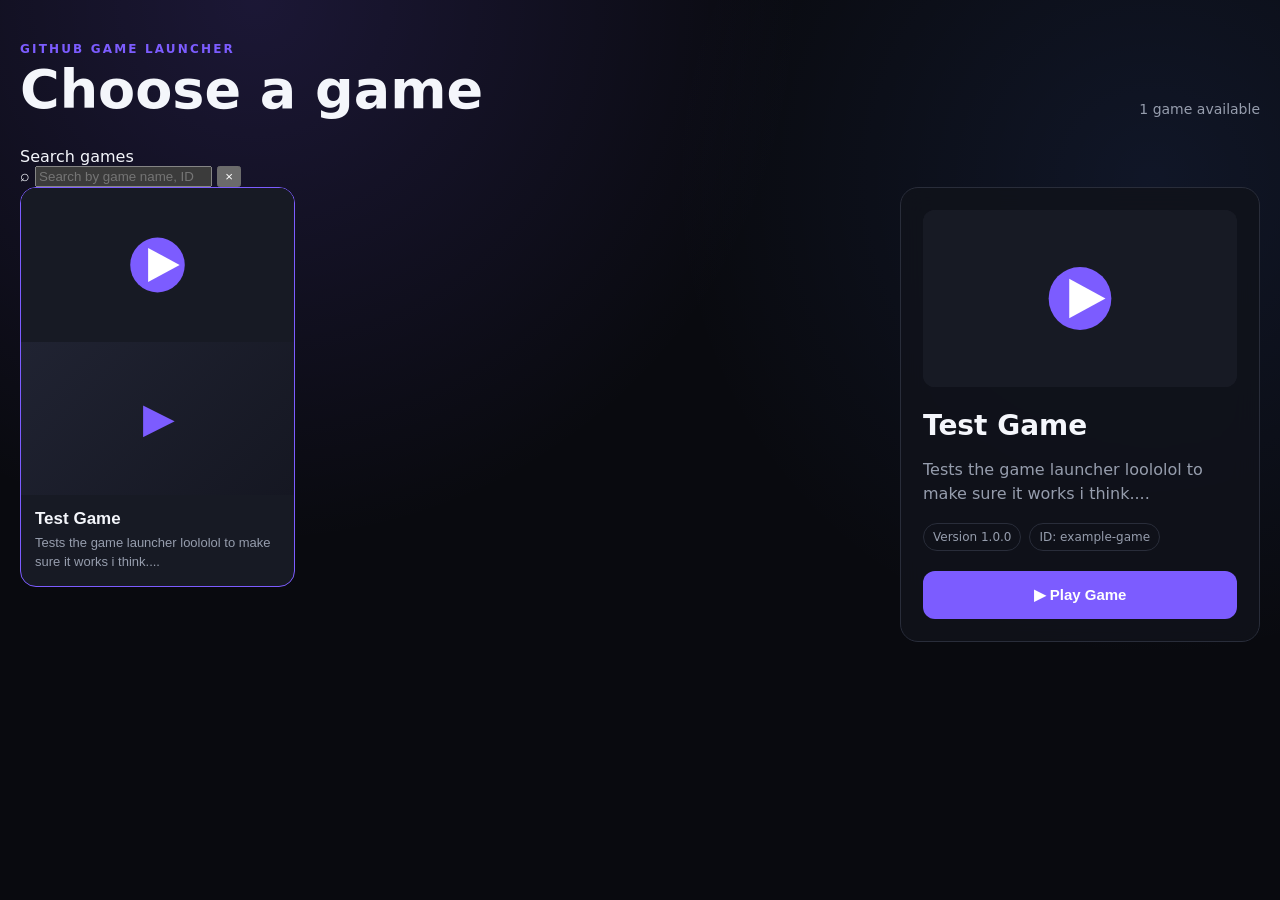
==== commit 2d70dfc9: "search bar" ====
--- a/index.html
+++ b/index.html
@@ -15,6 +15,28 @@
       </div>
       <div class="status" id="status">Loading games...</div>
     </header>
+  <div class="search-wrap">
+    <label for="gameSearch">Search games</label>
+
+    <div class="search-box">
+        <span aria-hidden="true">⌕</span>
+
+        <input
+            id="gameSearch"
+            type="search"
+            placeholder="Search by game name, ID, or description..."
+            autocomplete="off"
+            spellcheck="false"
+        >
+
+        <button
+            id="clearSearch"
+            type="button"
+            aria-label="Clear search"
+            title="Clear search"
+        >×</button>
+    </div>
+</div>
 
     <section class="content">
       <div class="game-grid" id="gameGrid" aria-label="Games"></div>
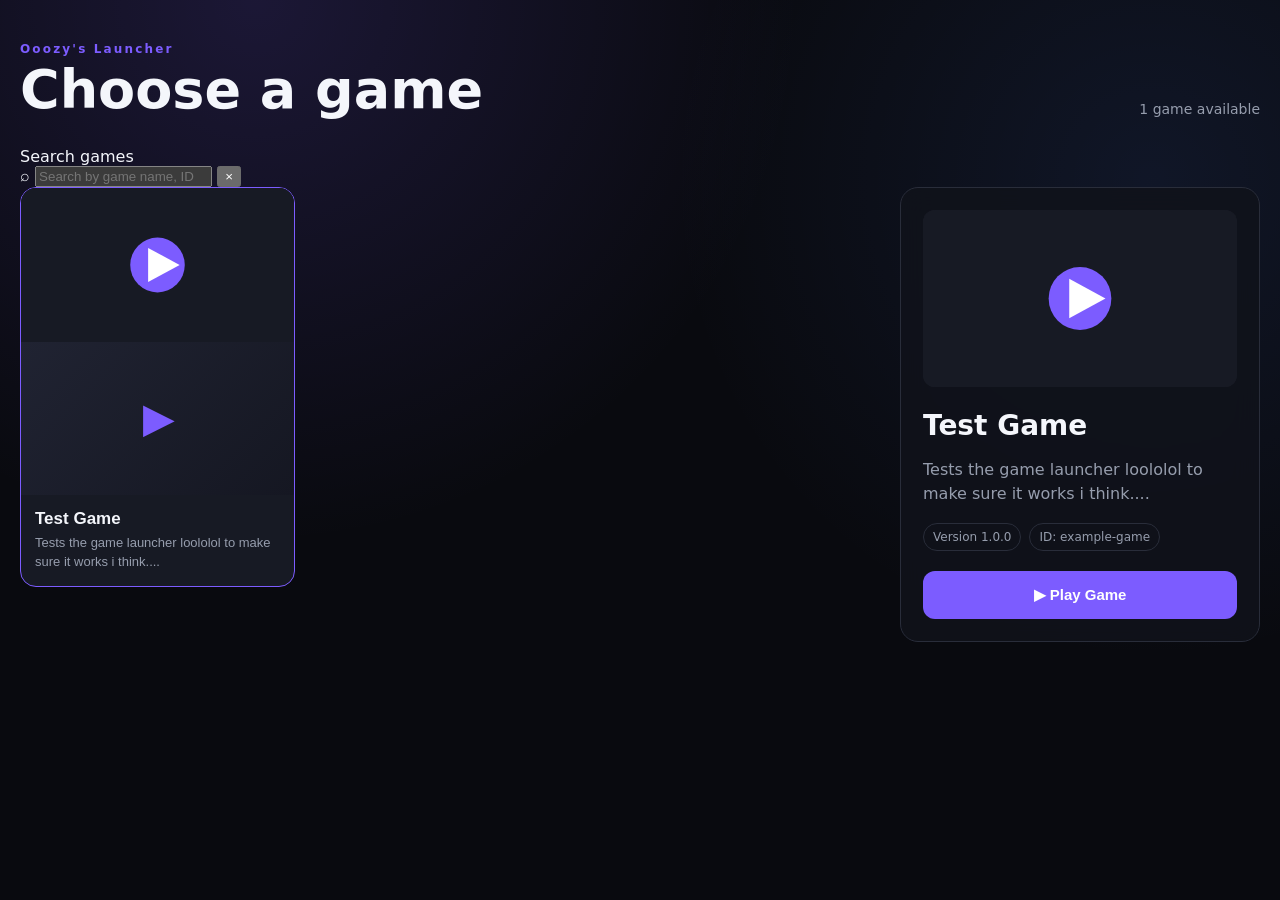
==== commit 3752594a: "Update title and header text in index.html" ====
--- a/index.html
+++ b/index.html
@@ -3,14 +3,14 @@
 <head>
   <meta charset="utf-8">
   <meta name="viewport" content="width=device-width, initial-scale=1">
-  <title>Game Launcher</title>
+  <title>That One Cool Game Website Lol</title>
   <link rel="stylesheet" href="style.css">
 </head>
 <body>
   <main class="launcher">
     <header class="topbar">
       <div>
-        <div class="eyebrow">GITHUB GAME LAUNCHER</div>
+        <div class="eyebrow">Ooozy's Launcher</div>
         <h1>Choose a game</h1>
       </div>
       <div class="status" id="status">Loading games...</div>
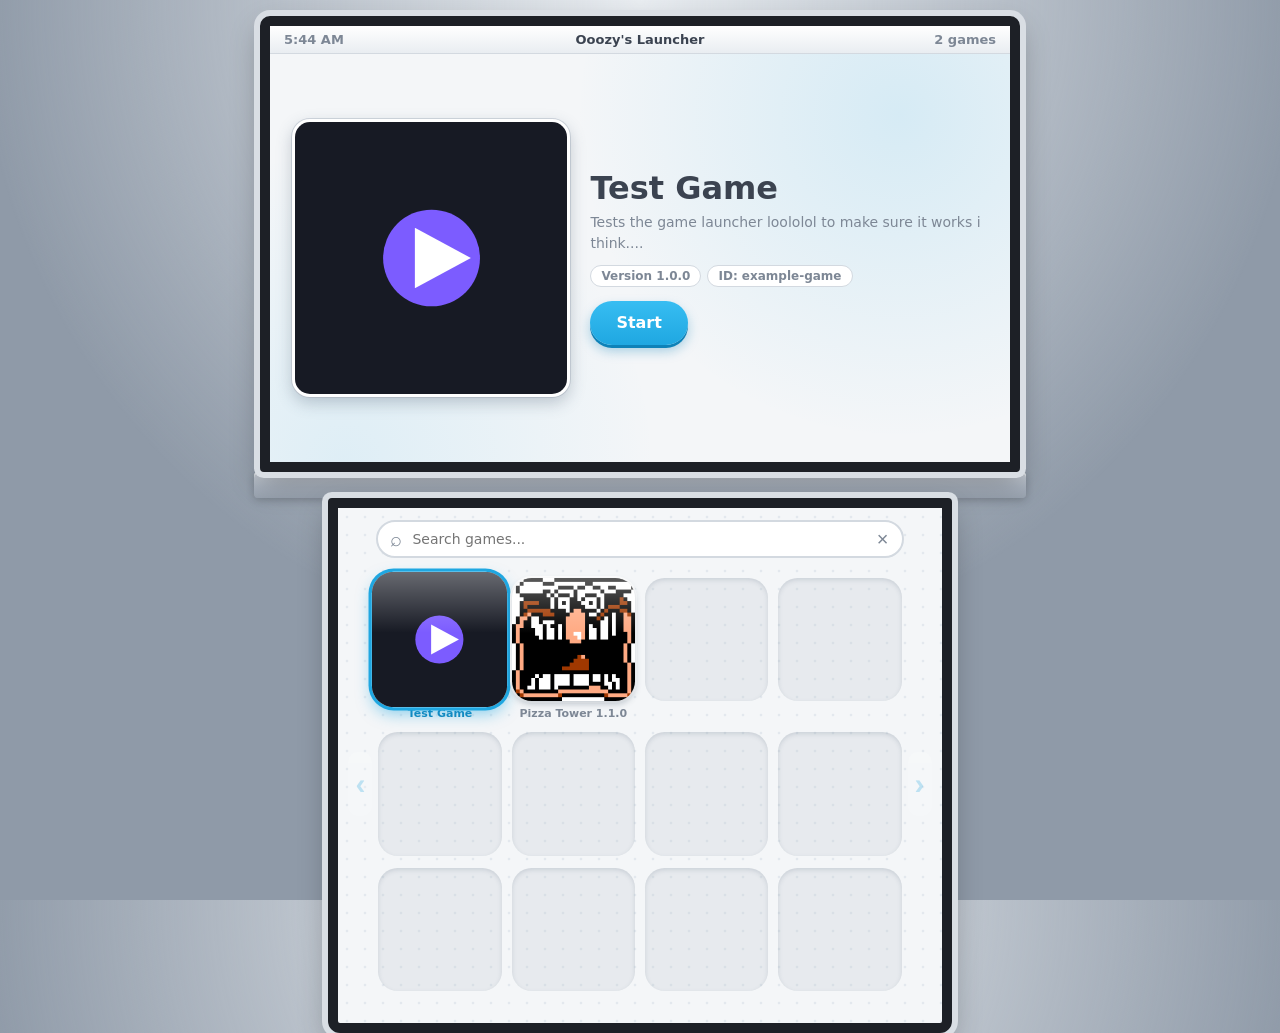
==== commit b77ccae4: "ui redesign" ====
--- a/index.html
+++ b/index.html
@@ -7,50 +7,52 @@
   <link rel="stylesheet" href="style.css">
 </head>
 <body>
-  <main class="launcher">
-    <header class="topbar">
-      <div>
-        <div class="eyebrow">Ooozy's Launcher</div>
-        <h1>Choose a game</h1>
+  <main class="console">
+
+    <!-- TOP SCREEN -->
+    <section class="screen top-screen" aria-label="Selected game">
+      <div class="statusbar">
+        <span id="clock">--:--</span>
+        <span class="brand">Ooozy's Launcher</span>
+        <span class="status" id="status">Loading games...</span>
       </div>
-      <div class="status" id="status">Loading games...</div>
-    </header>
-  <div class="search-wrap">
-    <label for="gameSearch">Search games</label>
-
-    <div class="search-box">
-        <span aria-hidden="true">⌕</span>
-
-        <input
-            id="gameSearch"
-            type="search"
-            placeholder="Search by game name, ID, or description..."
-            autocomplete="off"
-            spellcheck="false"
-        >
-
-        <button
-            id="clearSearch"
-            type="button"
-            aria-label="Clear search"
-            title="Clear search"
-        >×</button>
-    </div>
-</div>
-
-    <section class="content">
-      <div class="game-grid" id="gameGrid" aria-label="Games"></div>
-
-      <aside class="details" id="details">
+      <div class="details" id="details">
         <div class="empty">
           <div class="empty-icon">▶</div>
           <h2>Select a game</h2>
-          <p>Choose a game from the library to see its details.</p>
+          <p>Tap an icon on the bottom screen.</p>
         </div>
-      </aside>
+      </div>
     </section>
+
+    <div class="hinge" aria-hidden="true"></div>
+
+    <!-- BOTTOM SCREEN -->
+    <section class="screen bottom-screen" aria-label="Game library">
+      <div class="search-box">
+        <span aria-hidden="true">⌕</span>
+        <input
+          id="gameSearch"
+          type="search"
+          placeholder="Search games..."
+          aria-label="Search games"
+          autocomplete="off"
+          spellcheck="false"
+        >
+        <button id="clearSearch" type="button" aria-label="Clear search" title="Clear search">×</button>
+      </div>
+
+      <div class="pager">
+        <button class="arrow" id="prevPage" type="button" aria-label="Previous page">‹</button>
+        <div class="game-grid" id="gameGrid" aria-label="Games"></div>
+        <button class="arrow" id="nextPage" type="button" aria-label="Next page">›</button>
+      </div>
+
+      <div class="dots" id="dots" aria-hidden="true"></div>
+    </section>
+
   </main>
 
   <script src="launcher.js"></script>
 </body>
-</html>
+</html>
--- a/style.css
+++ b/style.css
@@ -1,256 +1,388 @@
 * { box-sizing: border-box; }
 
 :root {
-  color-scheme: dark;
-  --bg: #090a0f;
-  --panel: #11131b;
-  --panel-2: #171a24;
-  --border: #292d3a;
-  --text: #f4f6fb;
-  --muted: #969dad;
-  --accent: #7c5cff;
-  --accent-2: #6242e8;
-}
+  --shell: #d9dee4;
+  --shell-dark: #aab3bf;
+  --screen-bg: #f4f6f8;
+  --ink: #3b4350;
+  --muted: #7d8795;
+  --blue: #1fa7e1;
+  --blue-dark: #0e82b8;
+  --line: #d3d9e0;
+  --font: "Nunito", "Varela Round", ui-rounded, "SF Pro Rounded", system-ui, -apple-system, "Segoe UI", sans-serif;
+}
+
+html, body { height: 100%; }
 
 body {
   margin: 0;
-  min-height: 100vh;
+  display: grid;
+  place-items: center;
+  padding: 16px;
   background:
-    radial-gradient(circle at 20% 0%, rgba(124,92,255,.16), transparent 34rem),
-    radial-gradient(circle at 90% 20%, rgba(80,130,255,.10), transparent 30rem),
-    var(--bg);
-  color: var(--text);
-  font-family: Inter, ui-sans-serif, system-ui, -apple-system, BlinkMacSystemFont, "Segoe UI", sans-serif;
-}
-
-.launcher {
-  width: min(1400px, calc(100% - 40px));
-  margin: 0 auto;
-  padding: 42px 0 60px;
-}
-
-.topbar {
-  display: flex;
-  align-items: end;
-  justify-content: space-between;
+    radial-gradient(circle at 50% 0%, #e9edf1, transparent 60%),
+    #8f9aa8;
+  color: var(--ink);
+  font-family: var(--font);
+}
+
+/* ---------- device ---------- */
+.console {
+  width: min(760px, 100%);
+  display: flex;
+  flex-direction: column;
+  align-items: center;
+}
+
+.screen {
+  position: relative;
+  background: var(--screen-bg);
+  overflow: hidden;
+  border: 10px solid #1d2026;
+  box-shadow: 0 0 0 6px var(--shell), 0 12px 30px rgba(0,0,0,.28);
+}
+
+.top-screen {
+  width: 100%;
+  aspect-ratio: 5 / 3;
+  min-height: 300px;
+  border-radius: 10px 10px 4px 4px;
+  display: flex;
+  flex-direction: column;
+}
+
+.hinge {
+  width: calc(100% + 12px);
+  height: 26px;
+  background: linear-gradient(#c6ccd4, #aab3bf 55%, #98a2af);
+  border-radius: 4px;
+  box-shadow: inset 0 2px 0 rgba(255,255,255,.55), 0 2px 8px rgba(0,0,0,.2);
+}
+
+.bottom-screen {
+  width: 82%;
+  min-height: 420px;
+  border-radius: 4px 4px 12px 12px;
+  padding: 12px 10px 10px;
+  display: flex;
+  flex-direction: column;
+  background:
+    radial-gradient(circle, #e3e8ee 1.5px, transparent 1.6px) 0 0 / 18px 18px,
+    var(--screen-bg);
+}
+
+/* ---------- top screen ---------- */
+.statusbar {
+  display: grid;
+  grid-template-columns: 1fr auto 1fr;
+  align-items: center;
+  padding: 6px 14px;
+  background: linear-gradient(#fff, #e9edf1);
+  border-bottom: 1px solid var(--line);
+  font-size: 13px;
+  font-weight: 800;
+  color: var(--muted);
+}
+
+.brand { color: var(--ink); }
+.status { text-align: right; }
+
+.details {
+  flex: 1;
+  min-height: 0;
+  padding: 18px 22px;
+  display: grid;
+  grid-template-columns: minmax(0, 40%) minmax(0, 1fr);
   gap: 20px;
-  margin-bottom: 30px;
-}
-
-.eyebrow {
-  color: var(--accent);
+  align-items: center;
+  background:
+    radial-gradient(circle at 85% 15%, rgba(31,167,225,.14), transparent 45%),
+    radial-gradient(circle at 10% 100%, rgba(31,167,225,.10), transparent 40%);
+}
+
+.details-image,
+.details-fallback {
+  width: 100%;
+  aspect-ratio: 1;
+  object-fit: cover;
+  border-radius: 18px;
+  background: #fff;
+  border: 3px solid #fff;
+  box-shadow: 0 6px 16px rgba(60,80,100,.28), 0 0 0 1px var(--line);
+}
+
+.details-fallback {
+  display: grid;
+  place-items: center;
+  font-size: 56px;
+  color: var(--blue);
+}
+
+.details-text { min-width: 0; }
+
+.details h2 {
+  margin: 0 0 6px;
+  font-size: clamp(22px, 4vw, 32px);
+  line-height: 1.1;
+}
+
+.details p {
+  margin: 0;
+  color: var(--muted);
+  font-size: 14px;
+  line-height: 1.45;
+  display: -webkit-box;
+  -webkit-line-clamp: 4;
+  -webkit-box-orient: vertical;
+  overflow: hidden;
+}
+
+.meta {
+  display: flex;
+  gap: 6px;
+  flex-wrap: wrap;
+  margin: 12px 0 14px;
+}
+
+.badge {
+  padding: 3px 10px;
+  border-radius: 999px;
+  background: #fff;
+  border: 1px solid var(--line);
+  color: var(--muted);
   font-size: 12px;
+  font-weight: 700;
+}
+
+.play {
+  min-height: 44px;
+  padding: 0 26px;
+  border: 0;
+  border-radius: 999px;
+  background: linear-gradient(#37bdf2, var(--blue));
+  box-shadow: 0 3px 0 var(--blue-dark), 0 6px 12px rgba(14,130,184,.35);
+  color: #fff;
+  font: inherit;
+  font-size: 16px;
   font-weight: 800;
-  letter-spacing: .18em;
-}
-
-h1 {
-  margin: 7px 0 0;
-  font-size: clamp(32px, 5vw, 54px);
+  cursor: pointer;
+  transition: transform .1s ease, box-shadow .1s ease;
+}
+
+.play:hover { filter: brightness(1.06); }
+.play:active { transform: translateY(2px); box-shadow: 0 1px 0 var(--blue-dark); }
+
+.empty, .error {
+  grid-column: 1 / -1;
+  display: grid;
+  place-items: center;
+  text-align: center;
+  color: var(--muted);
+}
+
+.empty-icon { color: var(--blue); font-size: 44px; }
+.empty h2, .error h2 { margin: 8px 0 4px; color: var(--ink); }
+.empty p, .error p { margin: 0; max-width: 320px; }
+
+/* ---------- bottom screen ---------- */
+.search-box {
+  display: flex;
+  align-items: center;
+  gap: 8px;
+  height: 38px;
+  margin: 0 28px 10px;
+  padding: 0 6px 0 12px;
+  background: #fff;
+  border: 2px solid var(--line);
+  border-radius: 999px;
+}
+
+.search-box:focus-within {
+  border-color: var(--blue);
+  box-shadow: 0 0 0 3px rgba(31,167,225,.2);
+}
+
+.search-box > span { color: var(--muted); font-size: 20px; }
+
+.search-box input {
+  flex: 1;
+  min-width: 0;
+  border: 0;
+  outline: 0;
+  background: transparent;
+  color: var(--ink);
+  font: inherit;
+  font-size: 14px;
+}
+
+.search-box button {
+  width: 26px;
+  height: 26px;
+  border: 0;
+  border-radius: 50%;
+  background: transparent;
+  color: var(--muted);
+  font-size: 20px;
   line-height: 1;
-}
-
-.status {
-  color: var(--muted);
-  font-size: 14px;
-}
-
-.content {
-  display: grid;
-  grid-template-columns: minmax(0, 1fr) 360px;
-  gap: 22px;
-  align-items: start;
-}
+  cursor: pointer;
+}
+
+.search-box button:hover { background: #eef1f4; color: var(--ink); }
+
+.pager {
+  flex: 1;
+  display: grid;
+  grid-template-columns: 24px minmax(0, 1fr) 24px;
+  align-items: center;
+  gap: 4px;
+}
+
+.arrow {
+  height: 64px;
+  border: 0;
+  border-radius: 10px;
+  background: rgba(255,255,255,.7);
+  color: var(--blue);
+  font-size: 30px;
+  font-weight: 900;
+  line-height: 1;
+  cursor: pointer;
+}
+
+.arrow:hover:not(:disabled) { background: #fff; }
+.arrow:disabled { opacity: .25; cursor: default; }
 
 .game-grid {
   display: grid;
-  grid-template-columns: repeat(auto-fill, minmax(210px, 1fr));
-  gap: 16px;
+  grid-template-columns: repeat(4, minmax(0, 1fr));
+  gap: 12px 10px;
+  align-content: center;
+  padding: 10px 2px;
+}
+
+.slot {
+  aspect-ratio: 1;
+  border-radius: 16%;
+  background: rgba(180,190,202,.22);
+  box-shadow: inset 0 2px 4px rgba(120,135,150,.25);
 }
 
 .game-card {
   appearance: none;
-  width: 100%;
+  position: relative;
+  min-width: 0;
   padding: 0;
-  text-align: left;
+  border: 0;
+  background: transparent;
   color: inherit;
-  background: var(--panel);
-  border: 1px solid var(--border);
-  border-radius: 16px;
+  font: inherit;
+  text-align: center;
+  cursor: pointer;
+}
+
+.thumb-wrap {
+  position: relative;
+  display: block;
+  aspect-ratio: 1;
+  border-radius: 16%;
   overflow: hidden;
-  cursor: pointer;
-  transition: transform .16s ease, border-color .16s ease, background .16s ease;
-}
-
-.game-card:hover,
-.game-card:focus-visible {
-  transform: translateY(-3px);
-  border-color: var(--accent);
-  outline: none;
-}
-
-.game-card.selected {
-  border-color: var(--accent);
-  background: var(--panel-2);
-}
-
-.thumbnail {
+  background: #fff;
+  box-shadow: 0 3px 6px rgba(60,80,100,.3), 0 0 0 2px #fff;
+  transition: transform .15s cubic-bezier(.3,1.6,.5,1);
+}
+
+.thumbnail,
+.thumbnail-fallback {
   display: block;
   width: 100%;
-  aspect-ratio: 16 / 9;
+  height: 100%;
   object-fit: cover;
-  background: #1b1e28;
 }
 
 .thumbnail-fallback {
   display: grid;
   place-items: center;
-  width: 100%;
-  aspect-ratio: 16 / 9;
-  background: linear-gradient(135deg, #202332, #151722);
-  color: var(--accent);
-  font-size: 38px;
-  font-weight: 900;
-}
-
-.card-body {
-  padding: 14px;
+  background: linear-gradient(135deg, #e7f6fd, #cfeaf8);
+  color: var(--blue);
+  font-size: 26px;
+}
+
+.thumb-wrap::after {
+  content: "";
+  position: absolute;
+  inset: 0;
+  background: linear-gradient(rgba(255,255,255,.35), transparent 45%);
+  pointer-events: none;
 }
 
 .card-title {
-  margin: 0 0 5px;
-  font-size: 17px;
+  display: block;
+  margin-top: 6px;
+  font-size: 11px;
   font-weight: 800;
-}
-
-.card-description {
-  margin: 0;
-  color: var(--muted);
-  font-size: 13px;
-  line-height: 1.45;
-}
-
-.details {
-  position: sticky;
-  top: 20px;
-  min-height: 420px;
-  padding: 22px;
-  background: rgba(17, 19, 27, .88);
-  border: 1px solid var(--border);
-  border-radius: 18px;
-  backdrop-filter: blur(14px);
-}
-
-.details-image {
-  width: 100%;
-  aspect-ratio: 16 / 9;
-  object-fit: cover;
-  border-radius: 12px;
-  background: #1b1e28;
-  margin-bottom: 18px;
-}
-
-.details h2 {
-  margin: 0 0 8px;
-  font-size: 28px;
-}
-
-.details p {
-  color: var(--muted);
-  line-height: 1.55;
-}
-
-.meta {
-  display: flex;
+  color: var(--muted);
+  white-space: nowrap;
+  overflow: hidden;
+  text-overflow: ellipsis;
+}
+
+.game-card:hover .thumb-wrap { transform: scale(1.05); }
+.game-card:focus-visible { outline: none; }
+
+.game-card.selected .thumb-wrap {
+  transform: scale(1.1);
+  box-shadow: 0 0 0 3px var(--blue), 0 6px 14px rgba(31,167,225,.5);
+  animation: pulse 1.4s ease-in-out infinite;
+}
+
+.game-card.selected .card-title { color: var(--blue-dark); }
+
+@keyframes pulse {
+  50% { box-shadow: 0 0 0 5px rgba(31,167,225,.55), 0 6px 18px rgba(31,167,225,.6); }
+}
+
+.no-results {
+  grid-column: 1 / -1;
+  padding: 30px 10px;
+  text-align: center;
+  color: var(--muted);
+}
+
+.no-results h2 { margin: 0 0 4px; color: var(--ink); font-size: 18px; }
+.no-results p { margin: 0; font-size: 13px; }
+
+.dots {
+  display: flex;
+  justify-content: center;
   gap: 8px;
-  flex-wrap: wrap;
-  margin: 16px 0 20px;
-}
-
-.badge {
-  padding: 6px 9px;
-  border: 1px solid var(--border);
-  border-radius: 999px;
-  color: var(--muted);
-  font-size: 12px;
-}
-
-.play {
-  width: 100%;
-  min-height: 48px;
-  border: 0;
-  border-radius: 12px;
-  background: var(--accent);
-  color: white;
-  font-size: 15px;
-  font-weight: 850;
-  cursor: pointer;
-  transition: background .15s ease, transform .15s ease;
-}
-
-.play:hover {
-  background: var(--accent-2);
-}
-
-.play:active {
-  transform: scale(.985);
-}
-
-.empty,
-.error {
-  display: grid;
-  place-items: center;
-  min-height: 370px;
-  text-align: center;
-  color: var(--muted);
-}
-
-.empty-icon {
-  color: var(--accent);
-  font-size: 44px;
-  font-weight: 900;
-}
-
-.error h2,
-.empty h2 {
-  margin: 10px 0 5px;
-  color: var(--text);
-}
-
-.error p,
-.empty p {
-  max-width: 280px;
-  margin: 0;
-}
-
-@media (max-width: 900px) {
-  .content {
-    grid-template-columns: 1fr;
-  }
-
-  .details {
-    position: static;
-  }
-}
-
-@media (max-width: 520px) {
-  .launcher {
-    width: min(100% - 24px, 1400px);
-    padding-top: 25px;
-  }
-
-  .topbar {
-    align-items: start;
-    flex-direction: column;
-  }
-
-  .game-grid {
-    grid-template-columns: repeat(2, minmax(0, 1fr));
-  }
-}
-
-@media (max-width: 360px) {
-  .game-grid {
-    grid-template-columns: 1fr;
-  }
-}
+  min-height: 12px;
+  padding-top: 4px;
+}
+
+.dot {
+  width: 9px;
+  height: 9px;
+  padding: 0;
+  border: 0;
+  border-radius: 50%;
+  background: #c3cbd5;
+  cursor: pointer;
+}
+
+.dot.active { background: var(--blue); }
+
+/* ---------- small screens ---------- */
+@media (max-width: 640px) {
+  body { padding: 8px; }
+  .screen { border-width: 6px; box-shadow: 0 0 0 4px var(--shell), 0 8px 20px rgba(0,0,0,.28); }
+  .hinge { width: calc(100% + 8px); height: 18px; }
+  .bottom-screen { width: 94%; }
+  .details { grid-template-columns: 34% 1fr; padding: 12px; gap: 12px; }
+  .details p { -webkit-line-clamp: 3; font-size: 13px; }
+  .game-grid { grid-template-columns: repeat(3, minmax(0, 1fr)); }
+  .search-box { margin-inline: 4px; }
+}
+
+@media (prefers-reduced-motion: reduce) {
+  * { animation: none !important; transition: none !important; }
+}
